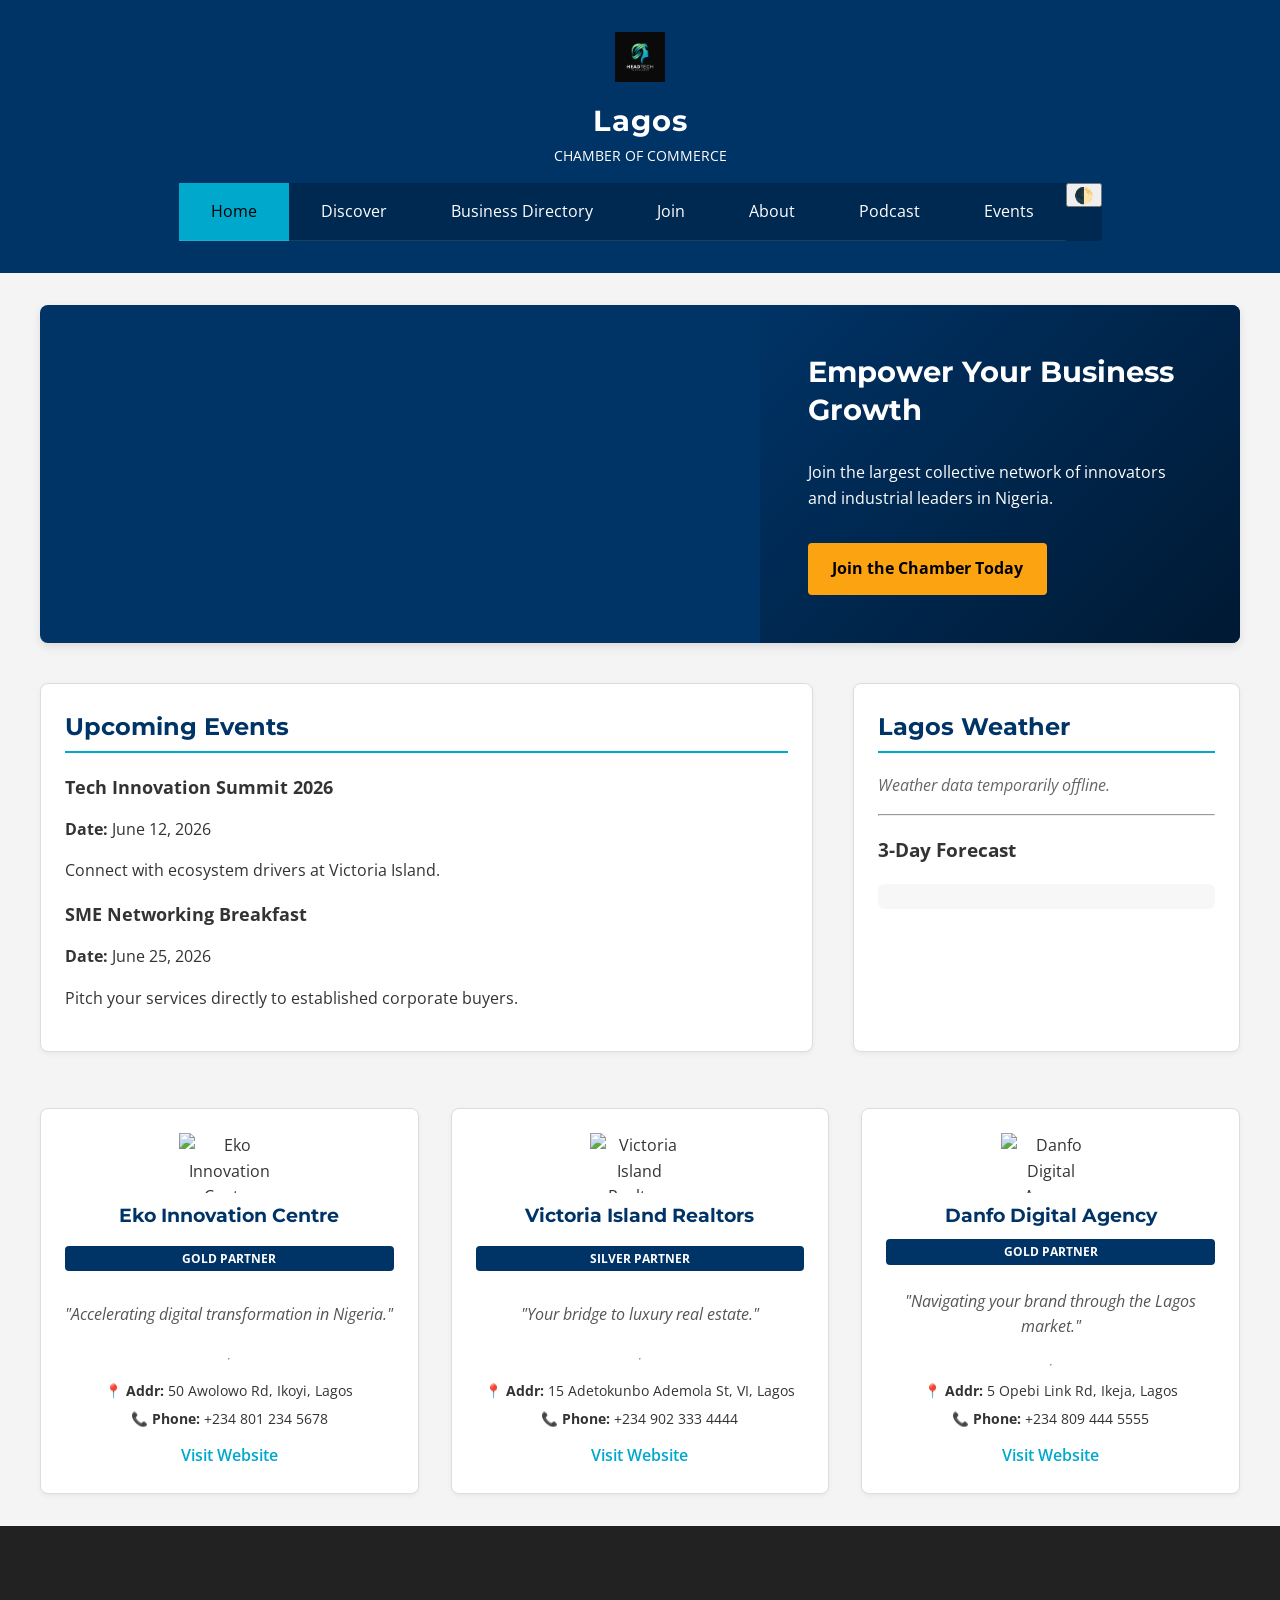
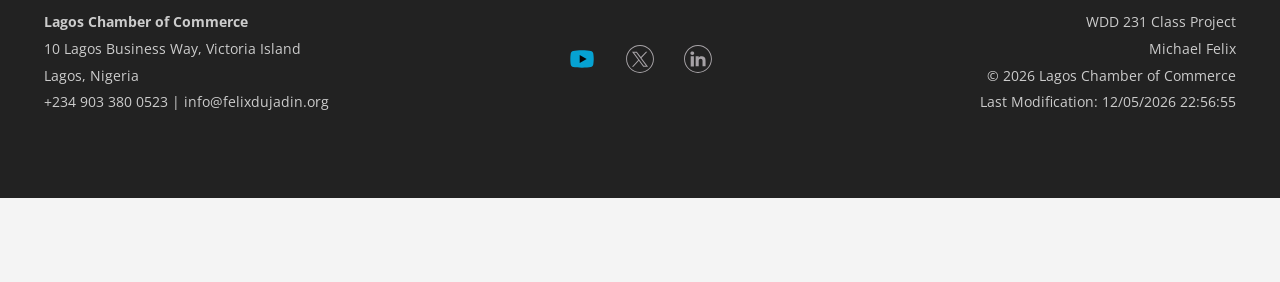
==== chamber/index.html @ 335a8329 "Final: Chamber home page fully optimized and responsive" ====
<!DOCTYPE html>
<html lang="en-US">
<head>
    <meta charset="UTF-8">
    <meta name="viewport" content="width=device-width, initial-scale=1.0">
    <title>Home | Lagos Chamber of Commerce</title>
    
    <meta name="description" content="Welcome to the Lagos Chamber of Commerce. Connecting local businesses, driving economic growth, and providing premium networking opportunities in Nigeria's commercial hub.">
    <meta name="author" content="Michael Felix">
    <link rel="icon" href="images/favicon.ico" type="image/x-icon">

    <meta property="og:title" content="Lagos Chamber of Commerce | Home">
    <meta property="og:description" content="Empowering businesses in Lagos. Join our network today for growth, events, and community support.">
    <meta property="og:image" content="https://felixdujadin222.github.io/wdd231/chamber/images/og-image.jpg">
    <meta property="og:url" content="https://felixdujadin222.github.io/wdd231/chamber/index.html">
    <meta property="og:type" content="website">

    <link rel="preconnect" href="https://fonts.googleapis.com">
    <link rel="preconnect" href="https://fonts.gstatic.com" crossorigin>
    <link href="https://fonts.googleapis.com/css2?family=Montserrat:wght@700&family=Open+Sans:wght@400;600&display=swap" rel="stylesheet">

    <link rel="stylesheet" href="styles/normalize.css">
    <link rel="stylesheet" href="styles/small.css">
    <link rel="stylesheet" href="styles/larger.css" media="(min-width: 64rem)">
    
    <script src="scripts/main.js" defer></script>
    <script src="scripts/home.js" defer></script>
</head>

<body>
    <header>
        <div class="logo-box">
            <img src="images/tech.png" alt="Lagos Chamber Logo" width="50" height="50">
            <div class="title-sub">
                <div class="header-site-title">Lagos</div>
                <span>Chamber of Commerce</span>
            </div>
        </div>

        <nav>
            <button id="menu-toggle" aria-label="Toggle Navigation Menu">
                <span class="hamburger">&#9776;</span>
                <span class="close-x">X</span>
            </button>
            <ul id="primary-nav">
                <li><a href="index.html" class="active">Home</a></li>
                <li><a href="discover.html">Discover</a></li>
                <li><a href="directory.html">Business Directory</a></li>
                <li><a href="join.html">Join</a></li>
                <li><a href="about.html">About</a></li>
                <li><a href="podcast.html">Podcast</a></li>
                <li><a href="events.html">Events</a></li>
                <li><button id="theme-toggle" title="Toggle Dark Mode">🌓</button></li>
            </ul>
        </nav>
    </header>

    <main class="home-grid">
        <h1 class="visually-hidden">Lagos Chamber of Commerce Landing Page</h1>

        <section class="hero-block">
            <picture>
                <source media="(min-width: 64rem)" srcset="images/hero-large.jpg">
                <img src="images/hero-small.jpg" alt="Lagos Commercial Skyline Banner" loading="eager" width="1200" height="450">
            </picture>
            <div class="cta-box">
                <h2>Empower Your Business Growth</h2>
                <p>Join the largest collective network of innovators and industrial leaders in Nigeria.</p>
                <a href="join.html" class="cta-button">Join the Chamber Today</a>
            </div>
        </section>

        <section class="home-card events-section">
            <h2>Upcoming Events</h2>
            <div class="event-item">
                <h3>Tech Innovation Summit 2026</h3>
                <p><strong>Date:</strong> June 12, 2026</p>
                <p>Connect with ecosystem drivers at Victoria Island.</p>
            </div>
            <div class="event-item">
                <h3>SME Networking Breakfast</h3>
                <p><strong>Date:</strong> June 25, 2026</p>
                <p>Pitch your services directly to established corporate buyers.</p>
            </div>
        </section>

        <section class="home-card weather-section">
            <h2>Lagos Weather</h2>
            <div id="weather-current">
                <p>Loading real-time conditions...</p>
            </div>
            <hr>
            <h3>3-Day Forecast</h3>
            <div id="weather-forecast">
                </div>
        </section>

        <section class="spotlight-container">
            <h2 class="visually-hidden">Featured Corporate Spotlights</h2>
            <div id="spotlight-wrapper">
                </div>
        </section>
    </main>

    <footer>
        <div class="footer-grid">
            <div class="footer-left">
                <p><strong>Lagos Chamber of Commerce</strong></p>
                <p>10 Lagos Business Way, Victoria Island</p>
                <p>Lagos, Nigeria</p>
                <p>+234 903 380 0523 | info@felixdujadin.org</p>
            </div>

            <div class="footer-middle">
                <div class="social-icons">
                    <a href="https://youtube.com" aria-label="YouTube"><img src="images/you.svg" alt="YouTube" width="28" height="28"></a>
                    <a href="https://twitter.com" aria-label="Twitter"><img src="images/offline.svg" alt="Twitter" width="28" height="28"></a>
                    <a href="https://linkedin.com" aria-label="LinkedIn"><img src="images/linkedin.svg" alt="LinkedIn" width="28" height="28"></a>
                </div>
            </div>

            <div class="footer-right">
                <p>WDD 231 Class Project</p>
                <p>Michael Felix</p>
                <p>&copy; <span id="current-year"></span> Lagos Chamber of Commerce</p>
                <p id="last-modified"></p>
            </div>
        </div>
    </footer>
</body>
</html>
---- chamber/styles/small.css ----
/* ==========================================================================
   Core Variables & Global Reset
   ========================================================================== */
:root {
    --primary-color: #003366;    /* Deep Professional Blue */
    --secondary-color: #00a8cc;  /* Accent Blue */
    --accent-color: #fca311;     /* Gold for Tiers/Buttons */
    --text-color: #333;
    --bg-color: #f4f4f4;
    --card-bg: #ffffff;
}

body {
    font-family: 'Open Sans', sans-serif;
    line-height: 1.6;
    color: var(--text-color);
    background-color: var(--bg-color);
    margin: 0;
}

/* --- Accessibility Helper --- */
/* Required for W3C Validation of hidden elements across all views */
.visually-hidden {
    position: absolute;
    width: 1px;
    height: 1px;
    padding: 0;
    margin: -1px;
    overflow: hidden;
    clip: rect(0, 0, 0, 0);
    white-space: nowrap;
    border: 0;
}

/* ==========================================================================
   Header & Navigation
   ========================================================================== */
header {
    background-color: var(--primary-color);
    color: white;
    padding: 1.5rem 1rem;
    text-align: center;
}

.logo-box img {
    margin-bottom: 0.5rem;
}

/* Clear W3C fix: Swapped selector from h1 to target the custom class */
.header-site-title {
    font-family: 'Montserrat', sans-serif;
    font-weight: 700;
    margin: 0;
    font-size: 1.8rem;
    letter-spacing: 1px;
}

.title-sub span {
    font-size: 0.9rem;
    text-transform: uppercase;
    display: block;
}

#menu-toggle {
    background: none;
    border: none;
    color: white;
    font-size: 2rem;
    cursor: pointer;
    margin-top: 10px;
}

#primary-nav {
    display: none; 
    list-style: none;
    padding: 0;
    margin: 1rem 0 0 0;
}

#primary-nav.open {
    display: block; 
}

#primary-nav li a {
    display: block;
    color: white;
    padding: 0.8rem;
    text-decoration: none;
    border-bottom: 1px solid rgba(255,255,255,0.1);
}

#primary-nav li a.active {
    background-color: var(--secondary-color);
}

/* ==========================================================================
   Chamber Home / Landing Page Components (Mobile-First Stacking)
   ========================================================================== */
.home-grid {
    padding: 1rem;
    display: flex;
    flex-direction: column;
    gap: 1.5rem;
}

/* Hero & CTA Elements */
.hero-block {
    position: relative;
    border-radius: 8px;
    overflow: hidden;
    box-shadow: 0 4px 10px rgba(0,0,0,0.1);
}

.hero-block img {
    width: 100%;
    height: auto;
    display: block;
    object-fit: cover;
}

.cta-box {
    background: rgba(0, 51, 102, 0.95);
    color: white;
    padding: 1.5rem;
    text-align: center;
}

.cta-box h2 {
    margin: 0 0 0.5rem 0;
    font-family: 'Montserrat', sans-serif;
    font-size: 1.4rem;
}

.cta-button {
    display: inline-block;
    background-color: var(--accent-color);
    color: #000;
    font-weight: 700;
    padding: 0.8rem 1.5rem;
    text-decoration: none;
    border-radius: 4px;
    margin-top: 1rem;
    transition: transform 0.2s ease;
}

.cta-button:hover {
    transform: scale(1.03);
}

/* Standardized Layout Cards for Home Modules */
.home-card {
    background: var(--card-bg);
    border: 1px solid #ddd;
    border-radius: 8px;
    padding: 1.5rem;
    box-shadow: 0 2px 5px rgba(0,0,0,0.05);
}

.home-card h2 {
    margin-top: 0;
    font-family: 'Montserrat', sans-serif;
    color: var(--primary-color);
    border-bottom: 2px solid var(--secondary-color);
    padding-bottom: 0.3rem;
}

.event-item {
    margin-bottom: 1rem;
}

.event-item h3 {
    margin: 0.5rem 0 0.2rem 0;
    font-size: 1.1rem;
    color: var(--text-color);
}

/* OpenWeather API UI styling */
.weather-now {
    display: flex;
    align-items: center;
    gap: 1rem;
}

.current-temp {
    font-size: 2.2rem;
    font-weight: 700;
    margin: 0;
}

.current-desc {
    margin: 0;
    font-weight: 600;
}

#weather-forecast {
    display: flex;
    justify-content: space-around;
    margin-top: 1rem;
    background: rgba(0, 0, 0, 0.03);
    padding: 0.8rem;
    border-radius: 6px;
}

.forecast-day {
    display: flex;
    flex-direction: column;
    align-items: center;
    font-size: 0.9rem;
}

/* Home Page Spotlight Ads Wrapper */
#spotlight-wrapper {
    display: flex;
    flex-direction: column;
    gap: 1.5rem;
}

.spotlight-card {
    background: var(--card-bg);
    border: 1px solid #ddd;
    border-radius: 8px;
    padding: 1.5rem;
    text-align: center;
    box-shadow: 0 2px 5px rgba(0,0,0,0.05);
}

.spotlight-header {
    display: flex;
    flex-direction: column;
    align-items: center;
    gap: 0.5rem;
}

.spotlight-header h3 {
    margin: 0;
    font-family: 'Montserrat', sans-serif;
    color: var(--primary-color);
}

.spotlight-tier {
    font-size: 0.75rem;
    font-weight: 700;
    text-transform: uppercase;
    color: #ffffff;
    background: var(--primary-color);
    display: inline-block;
    padding: 0.2rem 0.6rem;
    border-radius: 4px;
    margin: 0.5rem 0;
}

.spotlight-tagline {
    font-style: italic;
    color: #555;
}

.spotlight-details p {
    font-size: 0.85rem;
    margin: 6px 0;
}

.spotlight-details a {
    display: inline-block;
    margin-top: 0.5rem;
    color: var(--secondary-color);
    font-weight: 600;
    text-decoration: none;
}

/* ==========================================================================
   Business Directory Layouts & Mechanics
   ========================================================================== */
.directory-controls {
    display: flex;
    justify-content: center;
    gap: 1rem;
    padding: 1.5rem 1rem;
}

.directory-controls button {
    padding: 0.6rem 1.2rem;
    cursor: pointer;
    border: 1px solid var(--primary-color);
    background: white;
    border-radius: 4px;
    font-weight: 600;
}

.directory-controls button.active {
    background: var(--primary-color);
    color: white;
}

#member-container {
    padding: 0 1rem 2rem 1rem;
    display: grid;
    gap: 1.5rem;
}

/* Grid Mechanics (Mobile Layout) */
.grid section {
    background: var(--card-bg);
    padding: 1.5rem;
    border: 1px solid #ddd;
    border-radius: 8px;
    text-align: center;
    box-shadow: 0 2px 5px rgba(0,0,0,0.05);
}

.grid section h3 {
    font-family: 'Montserrat', sans-serif;
    color: var(--primary-color);
    margin: 10px 0;
}

.grid section img {
    max-width: 120px;
    height: auto;
    margin-bottom: 10px;
}

/* List Mechanics (Mobile Layout) */
.list section {
    display: block;
    background: white;
    padding: 1rem;
    border-bottom: 1px solid #ccc;
}

.list section img {
    display: none; 
}

/* ==========================================================================
   Membership Badge Styling (Accessibility Checked)
   ========================================================================== */
.membership-badge {
    display: inline-block;
    margin-top: 10px;
    padding: 0.3rem 0.6rem;
    border-radius: 4px;
    font-size: 0.7rem;
    font-weight: bold;
    text-transform: uppercase;
}

.tier-3 { background-color: #ffd700; color: #000; } /* Gold - Pass */
.tier-2 { background-color: #c0c0c0; color: #000; } /* Silver - Pass */

/* FIXED: Changed from #cd7f32 to a dark bronze base for an elegant 4.5:1 ratio */
.tier-1 { 
    background-color: #8b4513; 
    color: #ffffff; 
}

/* ==========================================================================
   Footer Component & Global Structural Adjustments
   ========================================================================== */
footer {
    background: #222;
    color: #ccc;
    padding: 2.5rem 1.5rem;
    text-align: center;
    font-size: 0.85rem;
}

.footer-left p, .footer-right p {
    margin: 5px 0;
}

.social-icons {
    margin: 1.5rem 0;
}

.social-icons img {
    margin: 0 0.8rem;
    filter: invert(1);
    opacity: 0.8;
}

/* ==========================================================================
   Dark Mode Application States
   ========================================================================== */
body.dark-mode {
    --bg-color: #121212;
    --text-color: #e0e0e0;
    --card-bg: #1e1e1e;
}

body.dark-mode header { background-color: #000; }

body.dark-mode .grid section,
body.dark-mode .list section,
body.dark-mode .home-card,
body.dark-mode .spotlight-card {
    border-color: #333;
}

body.dark-mode .spotlight-tagline {
    color: #aaa;
}

/* Hamburger Display Logic */
#menu-toggle .close-x { display: none; }
#menu-toggle.open .hamburger { display: none; }
#menu-toggle.open .close-x { display: inline; }
---- chamber/styles/larger.css ----
/* ==========================================================================
   Header & Navigation: Desktop Horizontal Layout
   ========================================================================== */
#menu-toggle {
    display: none; /* Hide hamburger toggle on desktop layout */
}

header {
    display: flex;
    flex-direction: column;
    align-items: center;
    gap: 1rem;
    padding: 2rem;
}

#primary-nav {
    display: flex;
    justify-content: center;
    background-color: rgba(0, 0, 0, 0.2);
    list-style: none;
    margin: 0;
    padding: 0;
    width: 100%;
    max-width: 1200px;
    border-radius: 4px;
}

#primary-nav li a {
    display: block;
    padding: 1rem 2rem;
    color: white;
    text-decoration: none;
    transition: background-color 0.3s, color 0.3s;
}

#primary-nav li a:hover, 
#primary-nav li a.active {
    background-color: var(--secondary-color);
    color: #000; /* High contrast against light highlight color */
}

/* ==========================================================================
   Chamber Home / Landing Page: Responsive Multi-Column Grid
   ========================================================================== */
.home-grid {
    display: grid;
    grid-template-columns: 2fr 1fr; /* Asymmetric balance for main modules */
    gap: 2.5rem;
    max-width: 1200px;
    margin: 2rem auto;
    padding: 0 20px;
}

/* 1. Hero Element (Spans full width across top columns) */
.hero-block {
    grid-column: 1 / span 2;
    display: grid;
    grid-template-columns: 1.8fr 1.2fr; /* Splits visual asset and typography */
    align-items: stretch;
    background-color: var(--primary-color);
}

.hero-block picture {
    display: block;
    width: 100%;
    height: 100%;
}

.hero-block img {
    width: 100%;
    height: 100%;
    object-fit: cover;
}

.cta-box {
    display: flex;
    flex-direction: column;
    justify-content: center;
    align-items: flex-start;
    padding: 3rem;
    text-align: left;
    background: linear-gradient(135deg, rgba(0,51,102,1) 0%, rgba(0,25,51,1) 100%);
}

.cta-box h2 {
    font-size: 1.8rem;
    line-height: 1.3;
    margin-bottom: 1rem;
}

/* 2. Side-by-Side Grid Modules */
.events-section {
    grid-column: 1 / span 1;
}

.weather-section {
    grid-column: 2 / span 1;
}

/* 3. Corporate Spotlights Row */
.spotlight-container {
    grid-column: 1 / span 2;
    margin-top: 1rem;
}

#spotlight-wrapper {
    display: flex;
    flex-direction: row;
    gap: 2rem;
    justify-content: space-between;
}

.spotlight-card {
    flex: 1;
    display: flex;
    flex-direction: column;
    justify-content: space-between;
    transition: transform 0.2s, box-shadow 0.2s;
}

.spotlight-card:hover {
    transform: translateY(-4px);
    box-shadow: 0 6px 12px rgba(0,0,0,0.08);
}

/* ==========================================================================
   Business Directory Layout: Grid Mechanics
   ========================================================================== */
.grid {
    display: grid;
    grid-template-columns: repeat(auto-fit, minmax(320px, 1fr));
    gap: 25px;
    max-width: 1200px;
    margin: 3rem auto;
    padding: 0 20px;
}

.grid section {
    display: flex;
    flex-direction: column;
    align-items: center; /* Center links, badging, text, and images horizontally */
    justify-content: flex-start;
    padding: 2rem;
    border: 1px solid #ddd;
    border-radius: 12px;
    background-color: var(--card-bg);
    box-shadow: 0 4px 8px rgba(0,0,0,0.05);
    transition: transform 0.2s, box-shadow 0.2s;
}

.grid section:hover {
    transform: translateY(-5px); /* Smooth lift indicator on hover states */
    box-shadow: 0 6px 12px rgba(0,0,0,0.1);
}

.grid section img {
    max-width: 150px;
    height: auto;
    margin-bottom: 1.5rem;
    border-radius: 4px;
}

.grid section h3 {
    margin: 0.5rem 0;
    font-size: 1.4rem;
    color: var(--primary-color);
}

/* ==========================================================================
   Business Directory Layout: List Mechanics
   ========================================================================== */
.list {
    display: flex;
    flex-direction: column;
    max-width: 1100px;
    margin: 2rem auto;
    padding: 0 20px;
}

.list section {
    display: grid;
    /* Aligns dynamic JSON data into 4 cleanly formatted data columns */
    grid-template-columns: 2fr 1.5fr 1.5fr 1fr;
    align-items: center;
    padding: 15px 25px;
    border: 1px solid #eee;
    background-color: var(--card-bg);
    margin-bottom: -1px; /* Merges adjacent section lines for a crisp look */
}

.list section:nth-child(even) {
    background-color: #f4f7f9; /* Contrast alternating data striping */
}

/* Clean up data grid by hiding image templates and aesthetic blocks */
.list section img, 
.list section .tagline,
.list section .membership-badge {
    display: none;
}

.list section h3 {
    font-size: 1.1rem;
    margin: 0;
    color: var(--text-color);
}

/* ==========================================================================
   Footer Elements: Multi-Column Structural Grid
   ========================================================================== */
.footer-grid {
    display: grid;
    grid-template-columns: 1fr 1fr 1fr;
    align-items: center;
    max-width: 1200px;
    margin: 0 auto;
    padding: 40px 20px;
    text-align: left;
}

.footer-middle { 
    text-align: center; 
}

.footer-right { 
    text-align: right; 
}

.social-icons img {
    transition: transform 0.2s ease, opacity 0.2s ease;
}

.social-icons a:hover img {
    transform: scale(1.15);
    opacity: 1;
}
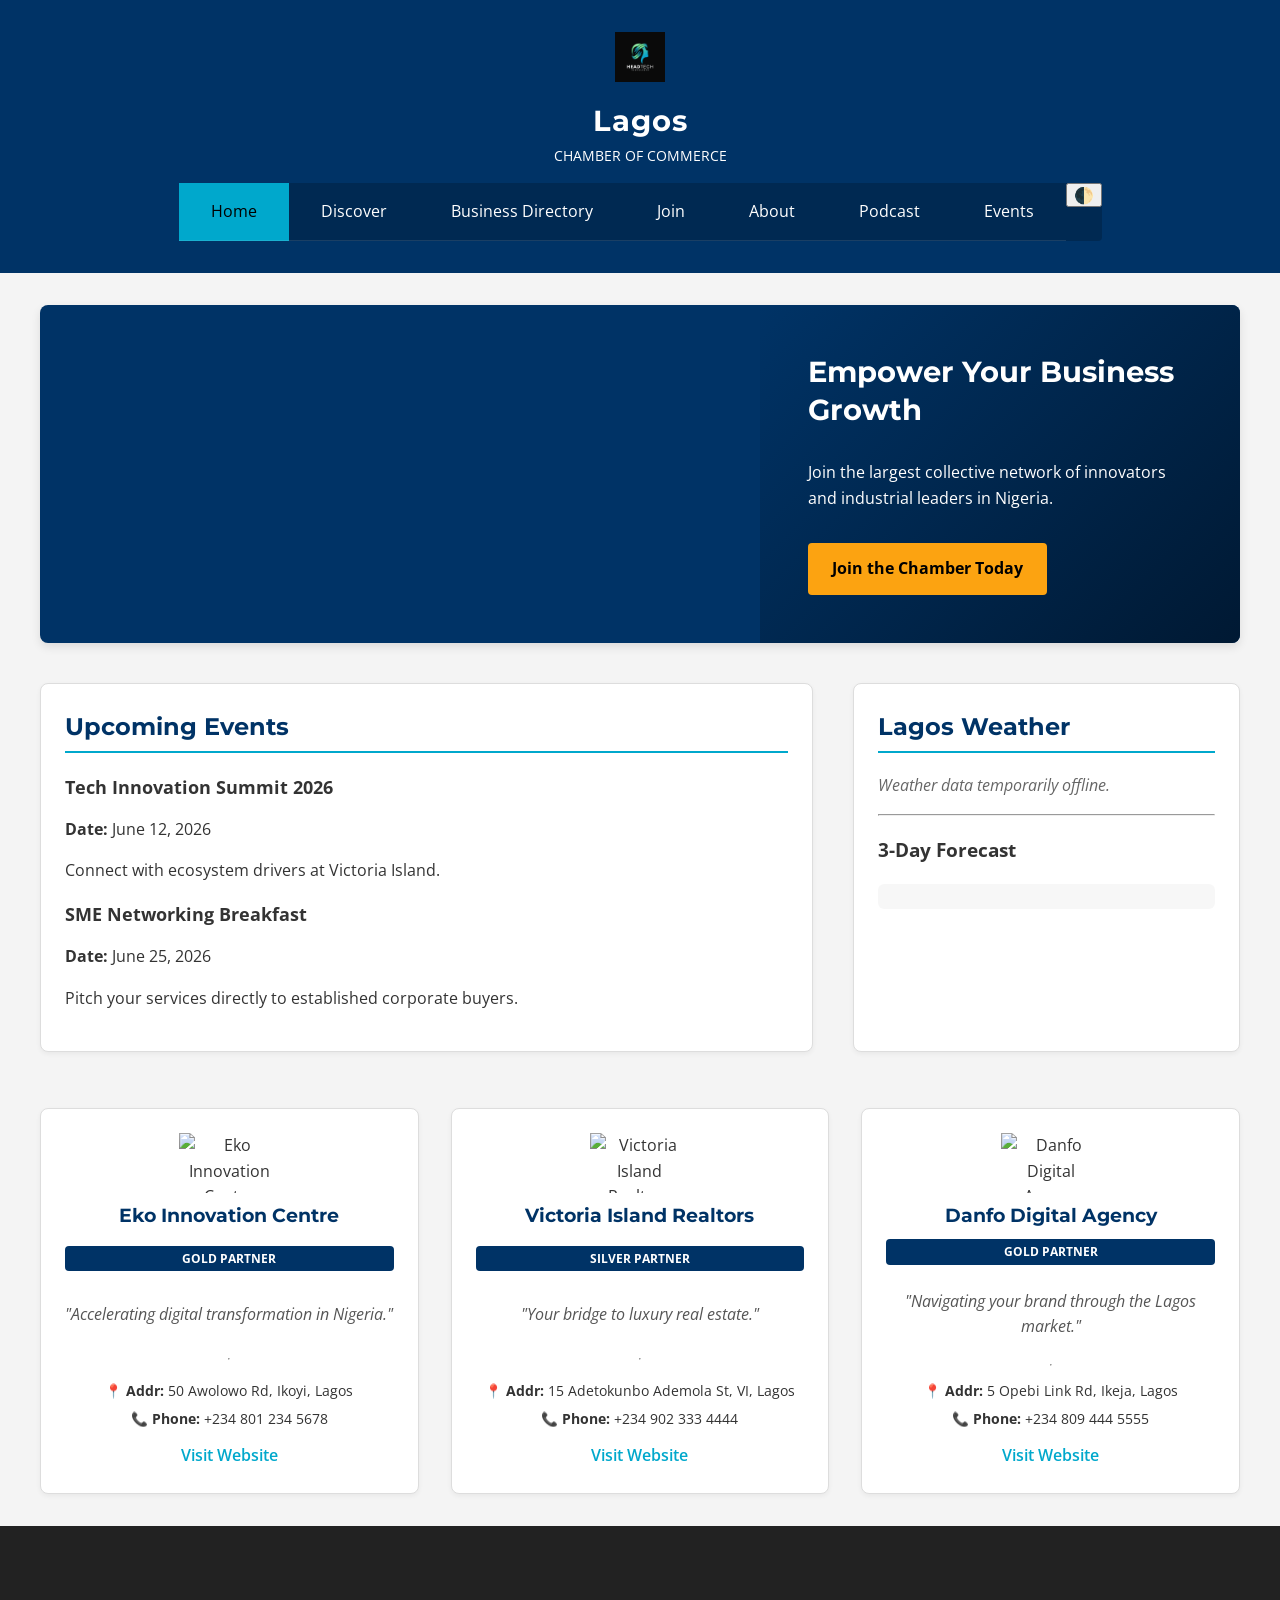
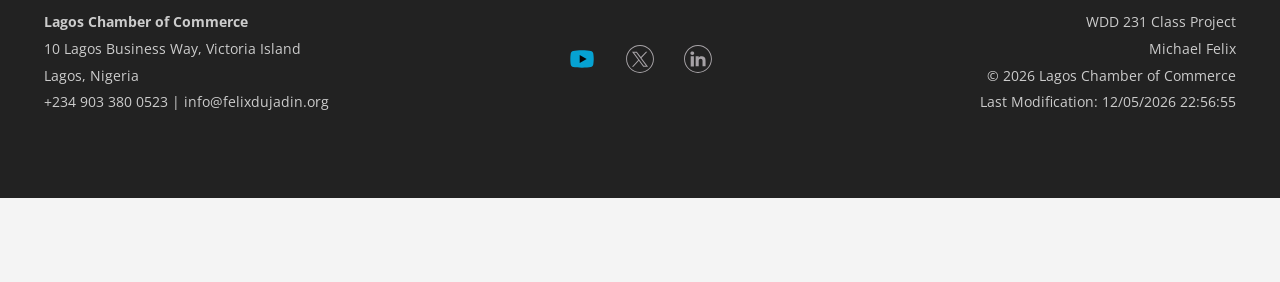
==== commit 5578d53f: "Final: Chamber home page fully optimized and responsive" ====
--- a/chamber/index.html
+++ b/chamber/index.html
@@ -5,7 +5,7 @@
     <meta name="viewport" content="width=device-width, initial-scale=1.0">
     <title>Home | Lagos Chamber of Commerce</title>
     
-    <meta name="description" content="Welcome to the Lagos Chamber of Commerce. Connecting local businesses, driving economic growth, and providing premium networking opportunities in Nigeria's commercial hub.">
+    <meta name="description" content="Welcome to the Lagos Chamber of Commerce. Connecting businesses, driving economic growth, and offering premium networking in Nigeria's hub.">
     <meta name="author" content="Michael Felix">
     <link rel="icon" href="images/favicon.ico" type="image/x-icon">
 
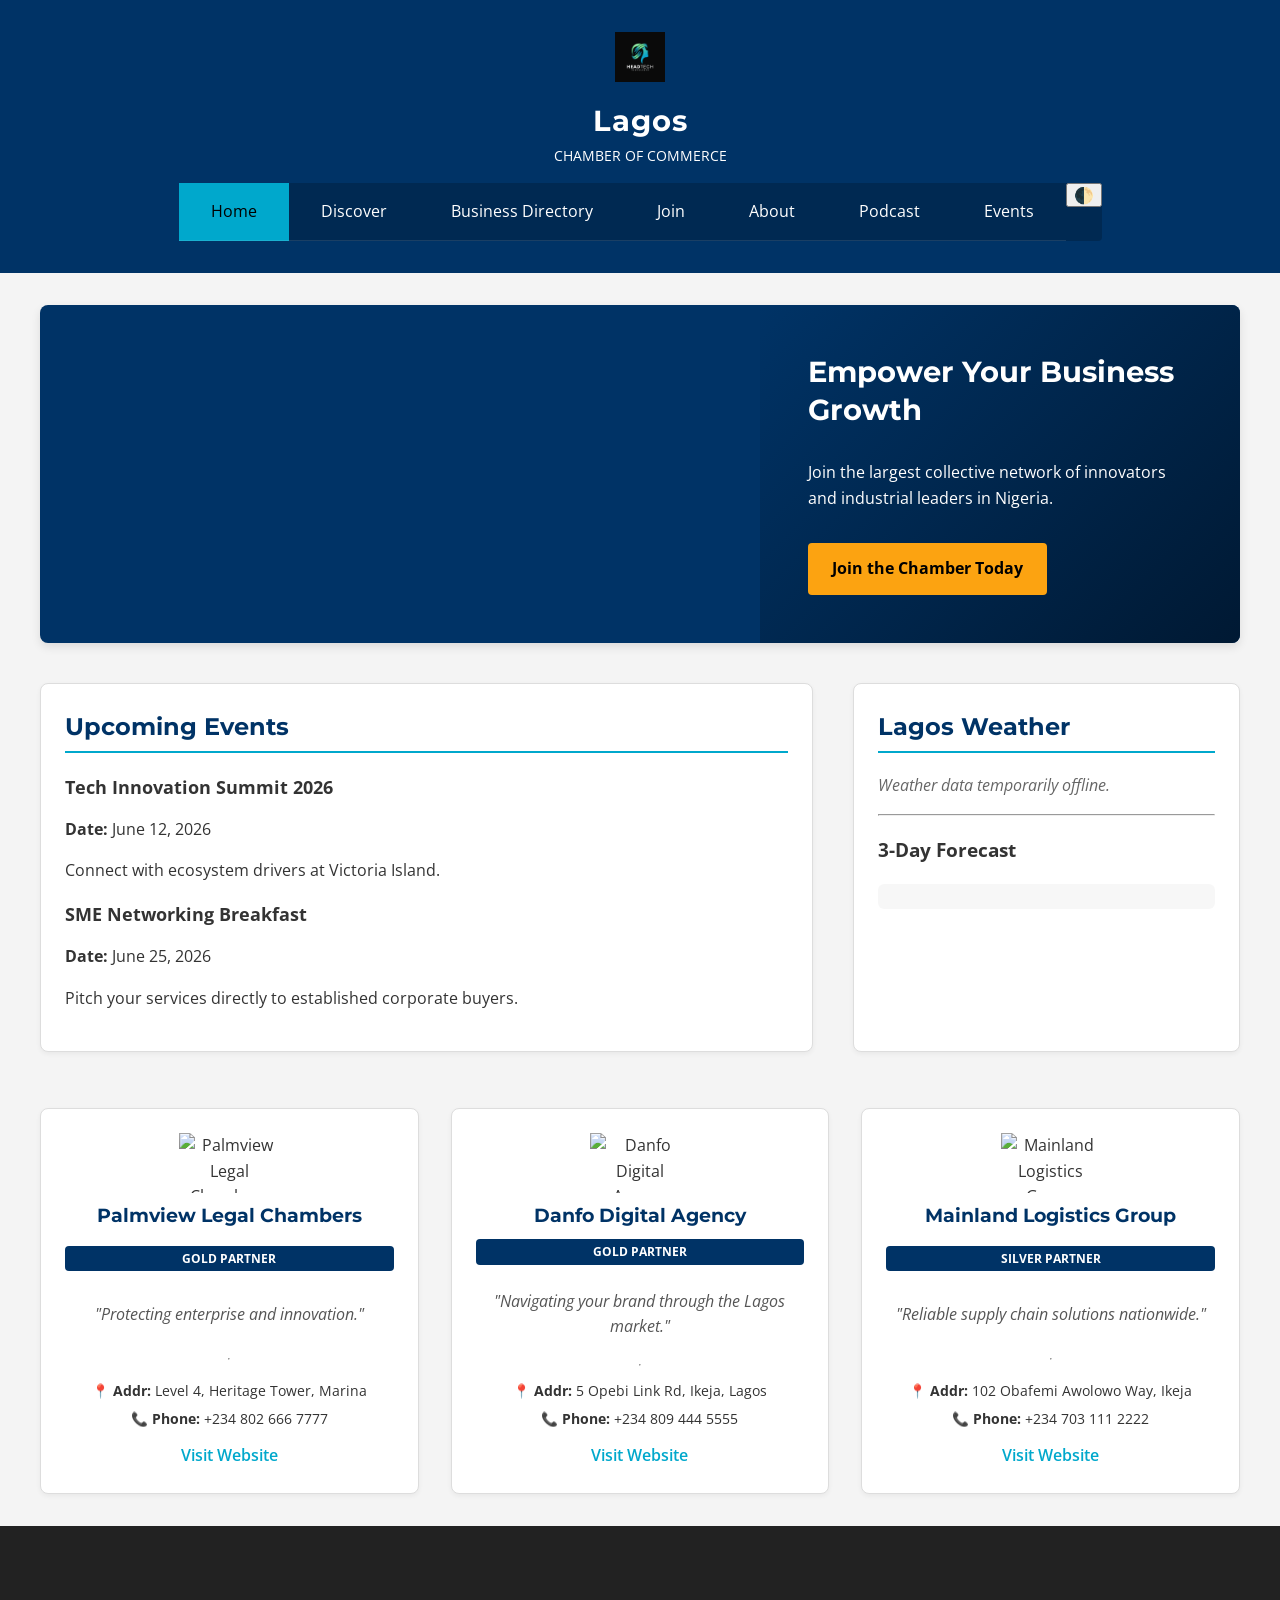
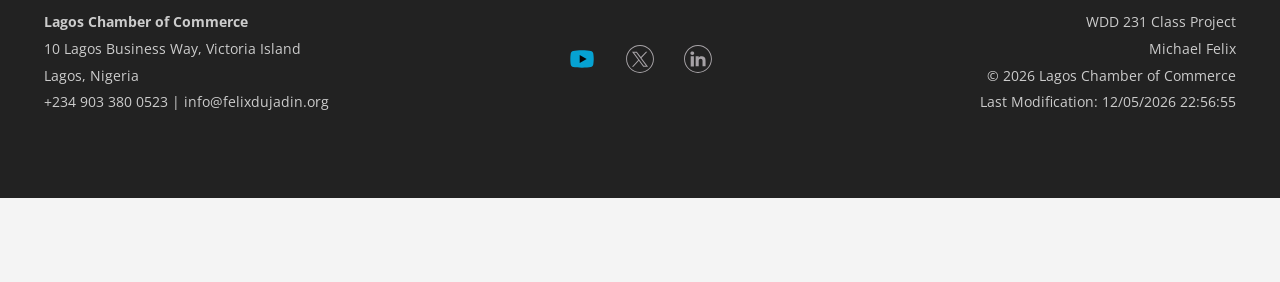
==== commit 5b0b68e4: "Final: Chamber home page fully optimized and responsive" ====
--- a/chamber/index.html
+++ b/chamber/index.html
@@ -11,7 +11,7 @@
 
     <meta property="og:title" content="Lagos Chamber of Commerce | Home">
     <meta property="og:description" content="Empowering businesses in Lagos. Join our network today for growth, events, and community support.">
-    <meta property="og:image" content="https://felixdujadin222.github.io/wdd231/chamber/images/og-image.jpg">
+    <meta property="og:image" content="https://dujadin22.github.io/wdd231/chamber/images/og-image.jpg">
     <meta property="og:url" content="https://felixdujadin222.github.io/wdd231/chamber/index.html">
     <meta property="og:type" content="website">
 
@@ -60,8 +60,8 @@
 
         <section class="hero-block">
             <picture>
-                <source media="(min-width: 64rem)" srcset="images/hero-large.jpg">
-                <img src="images/hero-small.jpg" alt="Lagos Commercial Skyline Banner" loading="eager" width="1200" height="450">
+                <source media="(min-width: 64rem)" srcset="./images/hero-large.jpg">
+                <img src="./images/hero-small.jpg" alt="Lagos Commercial Skyline Banner" loading="eager" width="1200" height="450">
             </picture>
             <div class="cta-box">
                 <h2>Empower Your Business Growth</h2>
@@ -91,14 +91,12 @@
             </div>
             <hr>
             <h3>3-Day Forecast</h3>
-            <div id="weather-forecast">
-                </div>
+            <div id="weather-forecast"></div>
         </section>
 
         <section class="spotlight-container">
             <h2 class="visually-hidden">Featured Corporate Spotlights</h2>
-            <div id="spotlight-wrapper">
-                </div>
+            <div id="spotlight-wrapper"></div>
         </section>
     </main>
 
@@ -128,4 +126,4 @@
         </div>
     </footer>
 </body>
-</html>+</html> 
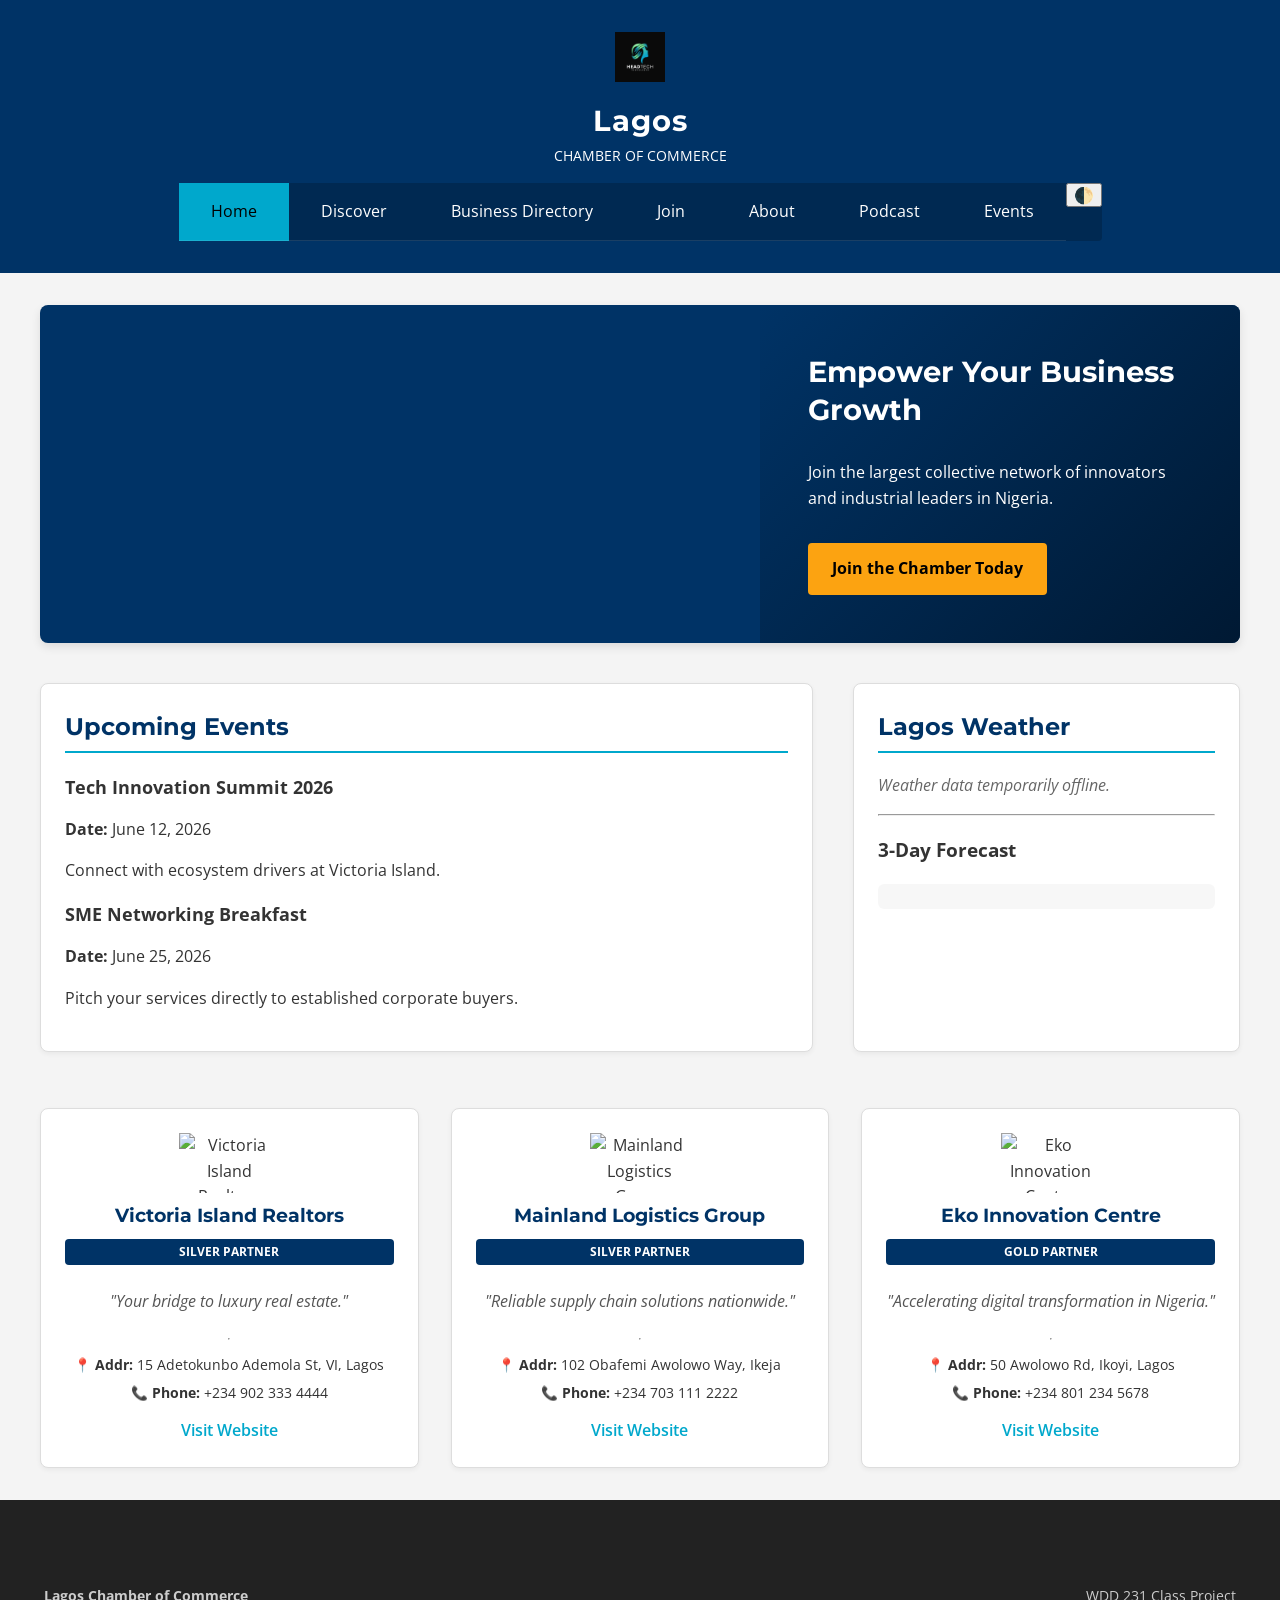
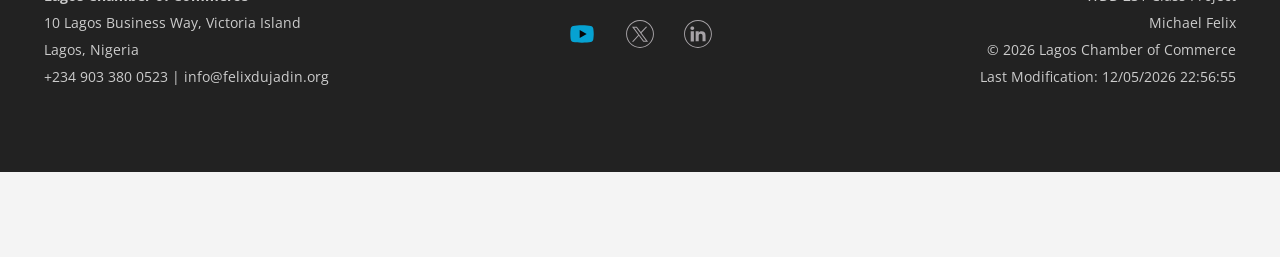
==== commit 749ece4a: "Final: Chamber home page fully optimized and responsive" ====
--- a/chamber/index.html
+++ b/chamber/index.html
@@ -12,7 +12,7 @@
     <meta property="og:title" content="Lagos Chamber of Commerce | Home">
     <meta property="og:description" content="Empowering businesses in Lagos. Join our network today for growth, events, and community support.">
     <meta property="og:image" content="https://dujadin22.github.io/wdd231/chamber/images/og-image.jpg">
-    <meta property="og:url" content="https://felixdujadin222.github.io/wdd231/chamber/index.html">
+    <meta property="og:url" content="https://dujadin22.github.io/wdd231/chamber/index.html">
     <meta property="og:type" content="website">
 
     <link rel="preconnect" href="https://fonts.googleapis.com">
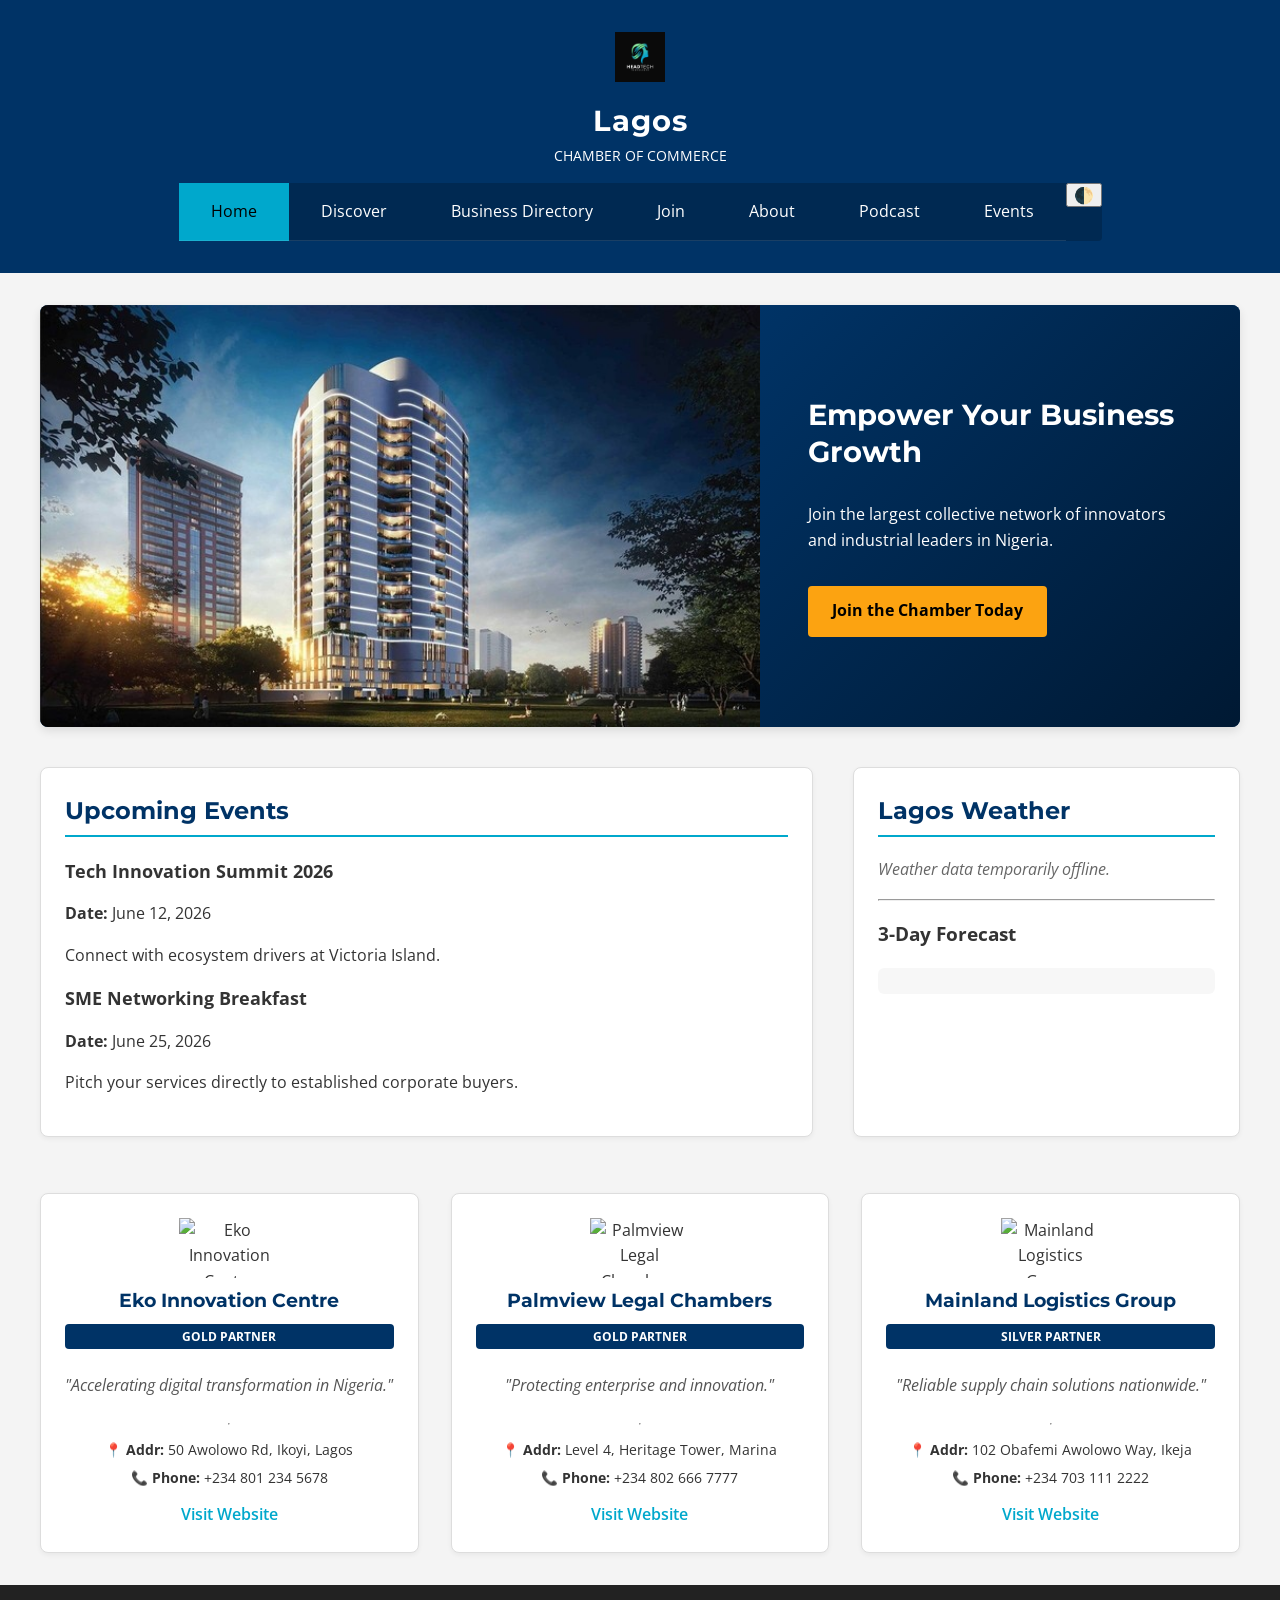
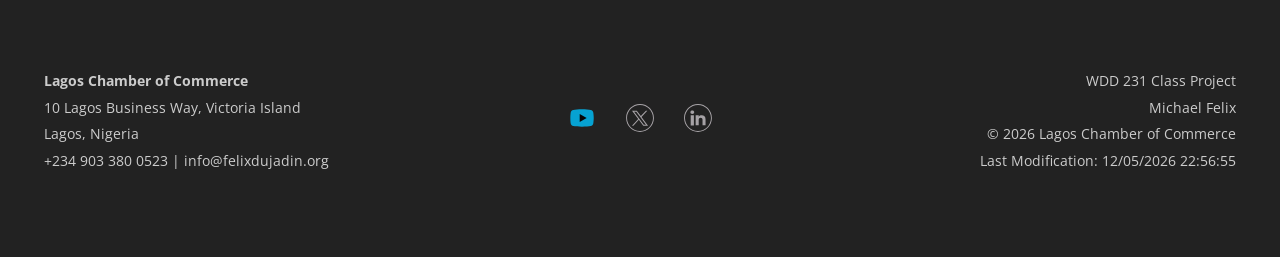
==== commit 5f86380b: "Resolved merge conflict and unified history" ====
--- a/chamber/index.html
+++ b/chamber/index.html
@@ -11,8 +11,8 @@
 
     <meta property="og:title" content="Lagos Chamber of Commerce | Home">
     <meta property="og:description" content="Empowering businesses in Lagos. Join our network today for growth, events, and community support.">
-    <meta property="og:image" content="https://dujadin22.github.io/wdd231/chamber/images/og-image.jpg">
-    <meta property="og:url" content="https://dujadin22.github.io/wdd231/chamber/index.html">
+    <meta property="og:image" content="https://felixdujadin222.github.io/wdd231/chamber/images/og-image.jpg">
+    <meta property="og:url" content="https://felixdujadin222.github.io/wdd231/chamber/index.html">
     <meta property="og:type" content="website">
 
     <link rel="preconnect" href="https://fonts.googleapis.com">
